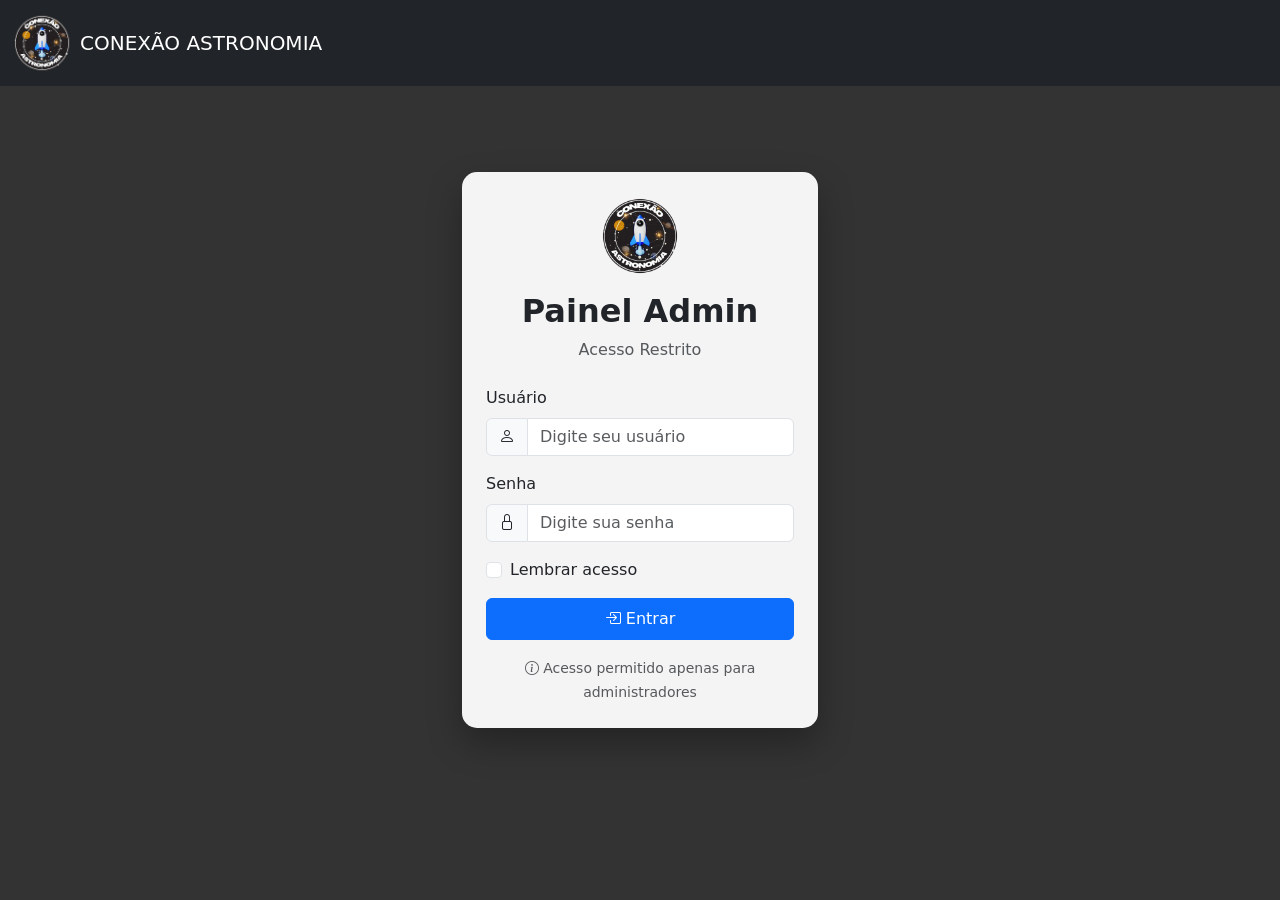
==== login_adm.html @ 13350752 "pagina de login e adm adicionadas" ====
<!DOCTYPE html>
<html lang="pt-br">

<head>
    <meta charset="UTF-8">
    <meta name="viewport" content="width=device-width, initial-scale=1.0">
    <title>Admin - Conexão Astronomia</title>
    <!-- Bootstrap -->
    <link href="https://cdn.jsdelivr.net/npm/bootstrap@5.3.2/dist/css/bootstrap.min.css" rel="stylesheet">
    <!-- Bootstrap Icons -->
    <link rel="stylesheet" href="https://cdn.jsdelivr.net/npm/bootstrap-icons@1.11.3/font/bootstrap-icons.min.css">
    <!-- CSS Personalizado -->
    <link rel="stylesheet" href="style_adm.css">
</head>

<body>
    <!-- Navbar (sem link para admin) -->
    <nav class="navbar navbar-expand-lg navbar-dark bg-dark fixed-top navbar-custom">
        <div class="container-fluid">
            <a class="navbar-brand d-flex align-items-center" href="index.html">
                <img src="logo.png.png" alt="Logo" width="60" class="me-2">
                <span class="site-title">CONEXÃO ASTRONOMIA</span>
            </a>

            <!-- Link Admin (oculto para usuários normais) -->
            <div class="admin-only">
                <a href="admin_login.html" class="text-light me-3">
                    <i class="bi bi-shield-lock"></i> Admin
                </a>
            </div>
        </div>
    </nav>

    <!-- Seção Login -->
    <section class="admin-login">
        <div class="container">
            <div class="row justify-content-center">
                <div class="col-md-6 col-lg-4">
                    <div class="login-card p-4">
                        <div class="text-center mb-4">
                            <img src="logo.png.png" alt="Logo" width="80" class="mb-3">
                            <h2 class="fw-bold">Painel Admin</h2>
                            <p class="text-muted">Acesso Restrito</p>
                        </div>

                        <form id="loginForm">
                            <div class="mb-3">
                                <label for="usuario" class="form-label">Usuário</label>
                                <div class="input-group">
                                    <span class="input-group-text"><i class="bi bi-person"></i></span>
                                    <input type="text" class="form-control" id="usuario"
                                        placeholder="Digite seu usuário" required>
                                </div>
                            </div>

                            <div class="mb-3">
                                <label for="senha" class="form-label">Senha</label>
                                <div class="input-group">
                                    <span class="input-group-text"><i class="bi bi-lock"></i></span>
                                    <input type="password" class="form-control" id="senha"
                                        placeholder="Digite sua senha" required>
                                </div>
                            </div>

                            <div class="mb-3 form-check">
                                <input type="checkbox" class="form-check-input" id="lembrar">
                                <label class="form-check-label" for="lembrar">Lembrar acesso</label>
                            </div>

                            <button type="submit" class="btn btn-primary w-100 py-2">
                                <i class="bi bi-box-arrow-in-right"></i> Entrar
                            </button>

                            <div class="alert alert-danger mt-3 d-none" id="errorAlert">
                                Usuário ou senha incorretos!
                            </div>
                        </form>

                        <div class="text-center mt-3">
                            <small class="text-muted">
                                <i class="bi bi-info-circle"></i>
                                Acesso permitido apenas para administradores
                            </small>
                        </div>
                    </div>
                </div>
            </div>
        </div>
    </section>

    <!-- Bootstrap JS -->
    <script src="https://cdn.jsdelivr.net/npm/bootstrap@5.3.2/dist/js/bootstrap.bundle.min.js"></script>

    <!-- Script de Login Simples -->
    <script>
        document.getElementById('loginForm').addEventListener('submit', function (e) {
            e.preventDefault();

            const usuario = document.getElementById('usuario').value;
            const senha = document.getElementById('senha').value;
            const errorAlert = document.getElementById('errorAlert');

            // Credenciais temporárias (substituir por BD depois)
            const usuarioCorreto = 'admin';
            const senhaCorreta = 'astro2024';

            if (usuario === usuarioCorreto && senha === senhaCorreta) {
                // Login bem-sucedido - redirecionar para painel
                localStorage.setItem('adminLogado', 'true');
                window.location.href = 'pag_adm.html';
            } else {
                // Login falhou
                errorAlert.classList.remove('d-none');
                setTimeout(() => {
                    errorAlert.classList.add('d-none');
                }, 3000);
            }
        });

        // Verificar se já está logado
        if (localStorage.getItem('adminLogado') === 'true') {
            window.location.href = 'admin_painel.html';
        }
    </script>
</body>

</html>
---- style_adm.css ----
/* === PÁGINA DE LOGIN ADMIN === */
.admin-login {
    background: linear-gradient(rgba(0, 0, 0, 0.8), rgba(0, 0, 0, 0.8)),
        url('universo_fundo.jpg.jpg');
    background-size: cover;
    background-position: center;
    min-height: 100vh;
    display: flex;
    align-items: center;
}

.login-card {
    background: rgba(255, 255, 255, 0.95);
    border-radius: 15px;
    box-shadow: 0 15px 35px rgba(0, 0, 0, 0.3);
    backdrop-filter: blur(10px);
}

.admin-only {
    display: none;
    /* Esconder link do admin no menu principal */
}

/* === PAINEL ADMIN === */
.admin-sidebar {
    background: #343a40;
    color: white;
    min-height: 100vh;
    position: fixed;
    width: 250px;
}

.admin-main {
    margin-left: 250px;
    padding: 20px;
}

.stat-card {
    border-radius: 10px;
    transition: transform 0.3s;
}

.stat-card:hover {
    transform: translateY(-5px);
}

/* Responsividade */
@media (max-width: 768px) {
    .admin-sidebar {
        width: 100%;
        position: relative;
        min-height: auto;
    }

    .admin-main {
        margin-left: 0;
    }

    .page-header {
        padding-top: 80px;
    }

    .fato-numero {
        font-size: 2.5rem;
    }
}
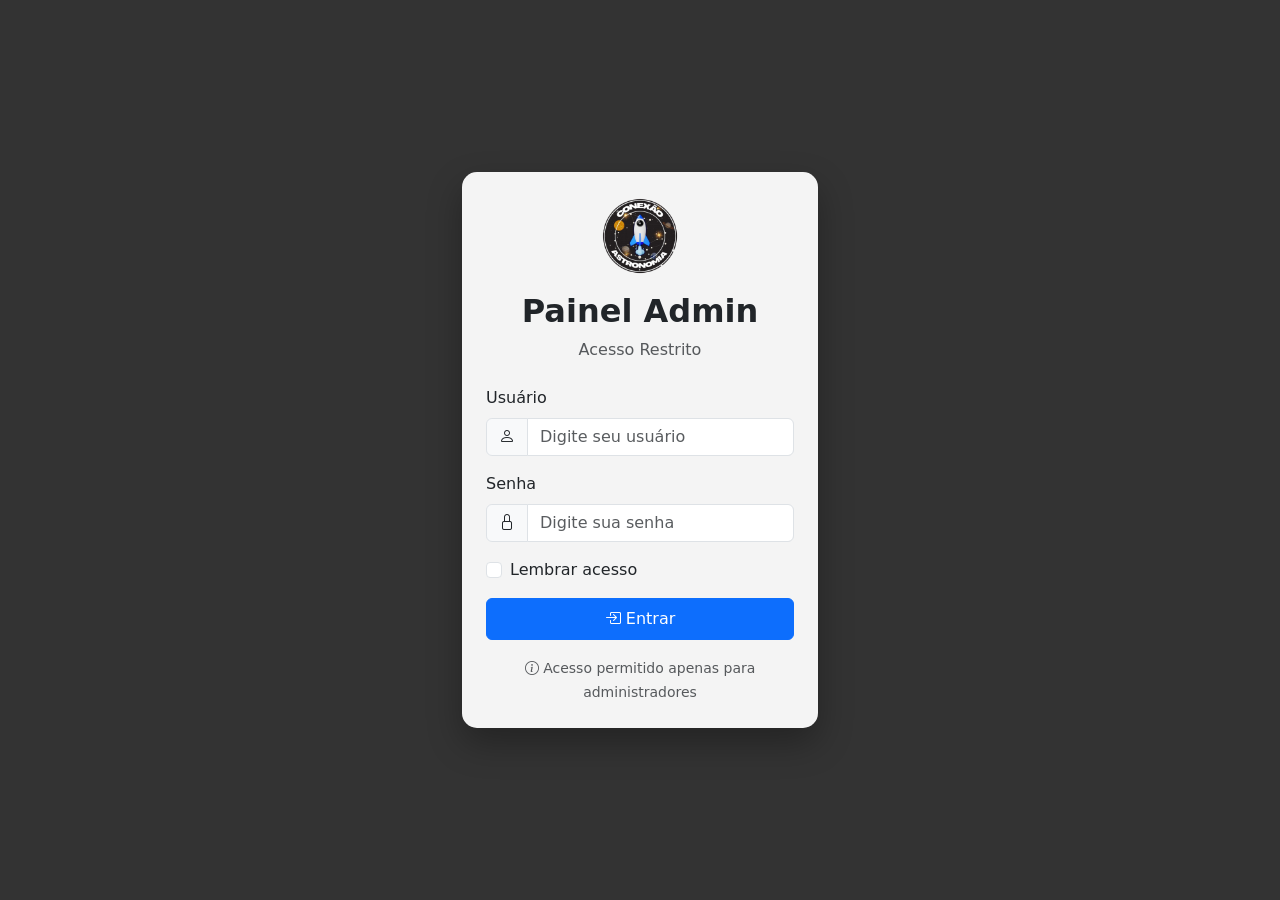
==== commit 7a2ea2e8: "tirei o header do login" ====
--- a/login_adm.html
+++ b/login_adm.html
@@ -14,22 +14,7 @@
 </head>
 
 <body>
-    <!-- Navbar (sem link para admin) -->
-    <nav class="navbar navbar-expand-lg navbar-dark bg-dark fixed-top navbar-custom">
-        <div class="container-fluid">
-            <a class="navbar-brand d-flex align-items-center" href="index.html">
-                <img src="logo.png.png" alt="Logo" width="60" class="me-2">
-                <span class="site-title">CONEXÃO ASTRONOMIA</span>
-            </a>
 
-            <!-- Link Admin (oculto para usuários normais) -->
-            <div class="admin-only">
-                <a href="admin_login.html" class="text-light me-3">
-                    <i class="bi bi-shield-lock"></i> Admin
-                </a>
-            </div>
-        </div>
-    </nav>
 
     <!-- Seção Login -->
     <section class="admin-login">
